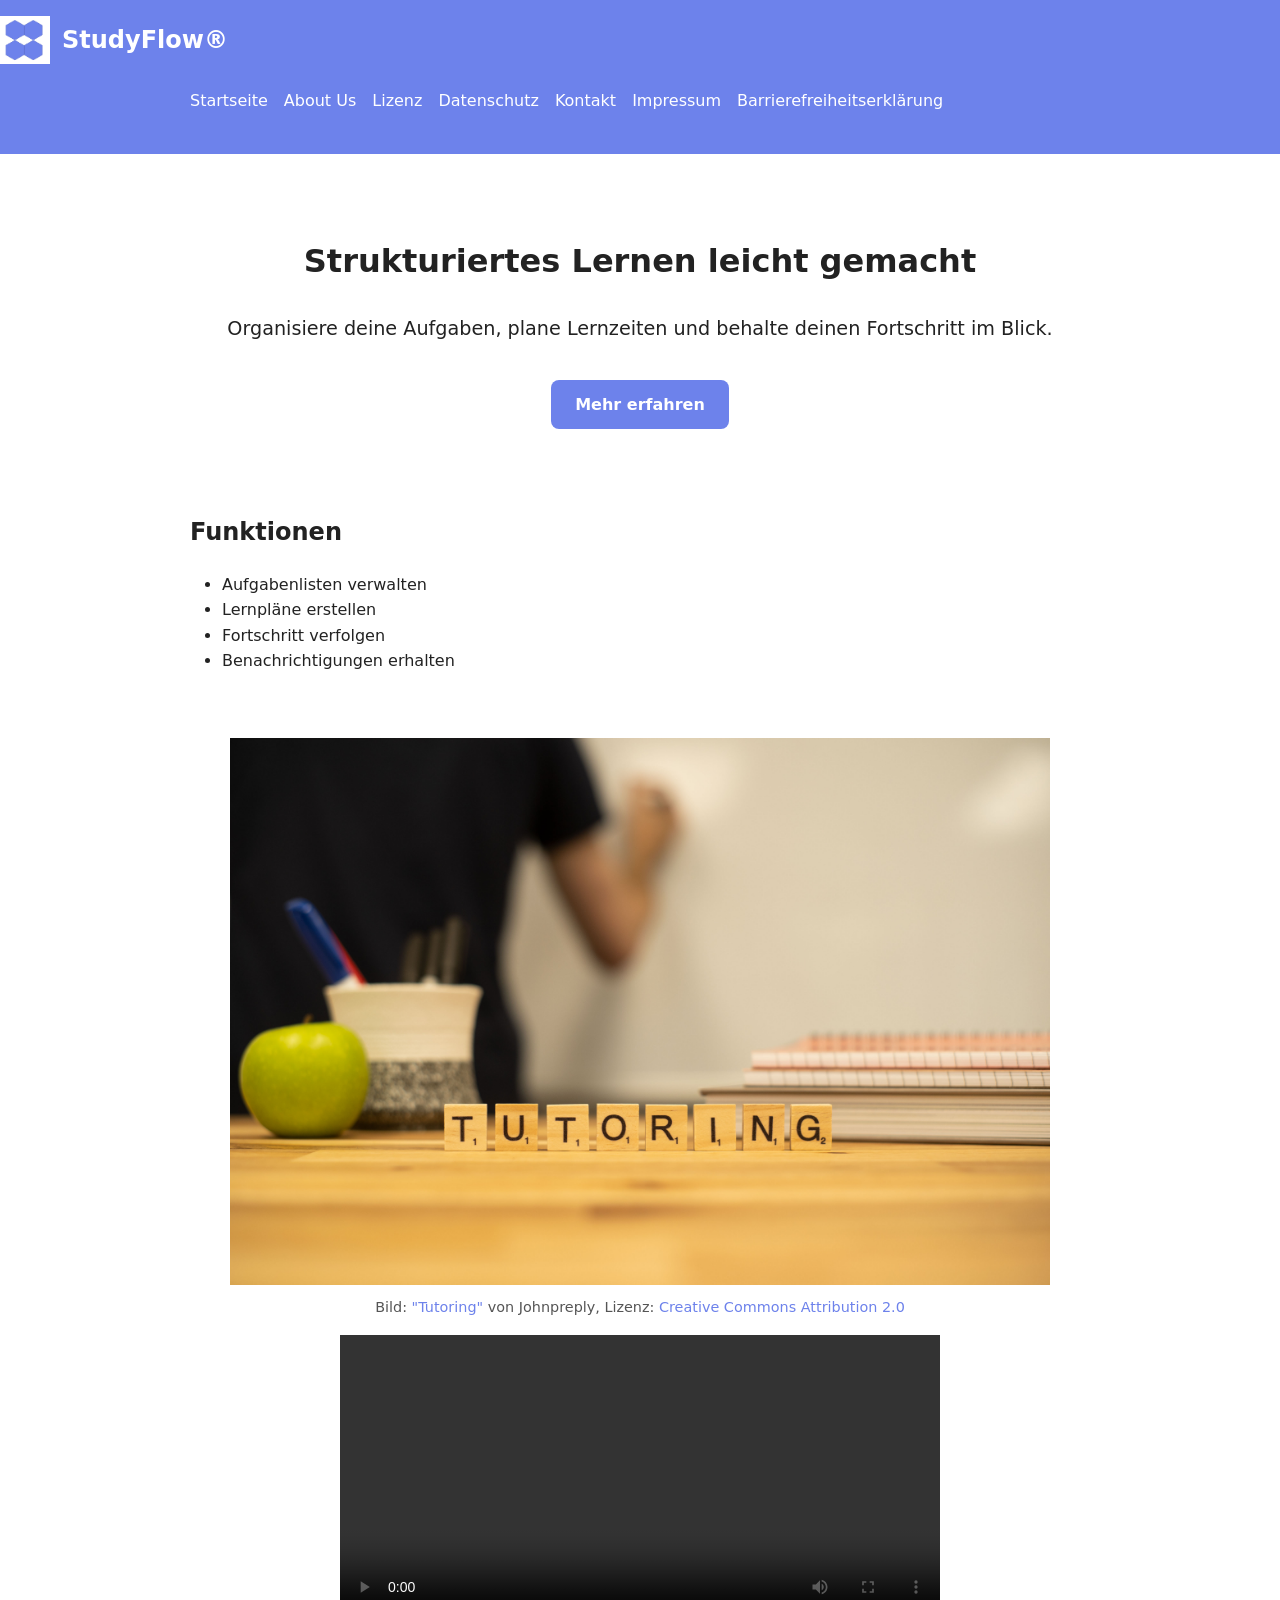
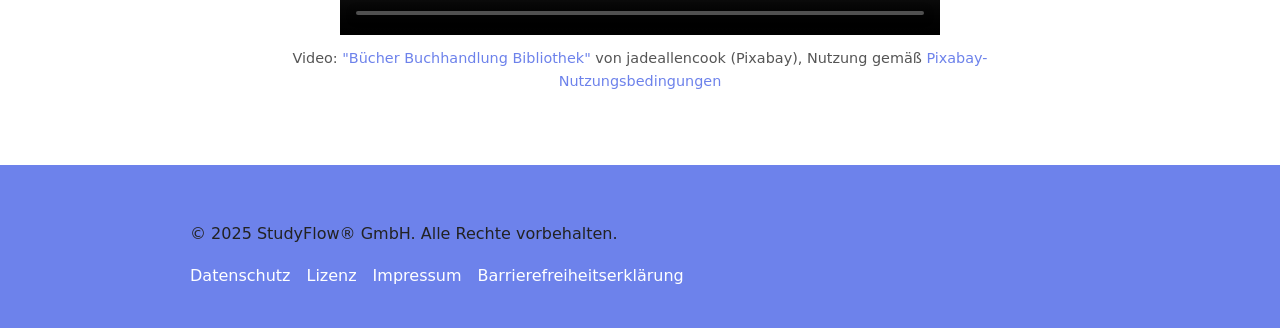
==== index.html @ ee3e5a9d "Add files via upload" ====
<!DOCTYPE html>
<html lang="de">
<head>
    <meta charset="UTF-8">
    <meta name="viewport" content="width=device-width, initial-scale=1.0">
    <title>StudyFlow - Startseite</title>
    <link rel="stylesheet" href="css/style.css">
</head>
<body>
<header>
    <div class="logo-container">
        <img src="images/Bildmarke.png" alt="StudyFlow Logo" class="logo">
        <h1 class="site-title">StudyFlow&reg;</h1>
    </div>
    <div class="container header-container">
        <nav>
            <ul>
                <li><a href="index.html">Startseite</a></li>
                <li><a href="about.html">About Us</a></li>
                <li><a href="license.html">Lizenz</a></li>
                <li><a href="privacy.html">Datenschutz</a></li>
                <li><a href="contact.html">Kontakt</a></li>
                <li><a href="imprint.html">Impressum</a></li>
                <li><a href="barrierefreiheitserklärung.html">Barrierefreiheitserklärung</a></li>
            </ul>
        </nav>
    </div>
</header>

<main class="container">
    <section class="hero">
        <h2>Strukturiertes Lernen leicht gemacht</h2>
        <p>Organisiere deine Aufgaben, plane Lernzeiten und behalte deinen Fortschritt im Blick.</p>
        <a class="btn" >Mehr erfahren</a>
    </section>

    <section class="features">
        <h2>Funktionen</h2>
        <ul>
            <li>Aufgabenlisten verwalten</li>
            <li>Lernpläne erstellen</li>
            <li>Fortschritt verfolgen</li>
            <li>Benachrichtigungen erhalten</li>
        </ul>
    </section>
    <figure>
        <img
                src="images/Tutoring.jpg"
                alt="Holzsteine, die zusammen das Wort Tutoring buchstabieren"
        >
        <figcaption>
            Bild: <a href="https://commons.wikimedia.org/wiki/File:Tutoring.jpg">
            "Tutoring"</a> von Johnpreply, Lizenz: <a href="https://creativecommons.org/licenses/by/2.0/">Creative Commons Attribution 2.0</a>
        </figcaption>
    </figure>
    <figure>
        <video controls width="600">
            <source src="images/video.mp4" type="video/mp4">
            Ihr Browser unterstützt dieses Video nicht.
        </video>
        <figcaption>
            Video: <a href="https://pixabay.com/de/videos/bücher-buchhandlung-bibliothek-140593/">"Bücher Buchhandlung Bibliothek"</a> von jadeallencook (Pixabay),
            Nutzung gemäß <a href="https://pixabay.com/de/service/terms/">Pixabay-Nutzungsbedingungen</a>
        </figcaption>
    </figure>
</main>

<footer>
    <div class="container footer-container">
        <p>&copy; 2025 StudyFlow&reg; GmbH. Alle Rechte vorbehalten.</p>
        <nav>
            <ul>
                <li><a href="privacy.html">Datenschutz</a></li>
                <li><a href="license.html">Lizenz</a></li>
                <li><a href="imprint.html">Impressum</a></li>
                <li><a href="barrierefreiheitserklärung.html">Barrierefreiheitserklärung</a></li>
            </ul>
        </nav>
    </div>
</footer>
</body>
</html>
---- css/style.css ----
/* Grundfarben & WCAG-konform */
:root {
    --primary-color: #6d82eb; /* Blau */
    --text-color: #222222;
    --background-color: #ffffff;
    --accent-color: #6d82eb; /* Optional für Buttons */
}
body {
    font-family: system-ui, -apple-system, sans-serif;
    color: var(--text-color);
    background-color: var(--background-color);
    line-height: 1.6;
    margin: 0;
    padding: 0;
}
a {
    color: var(--primary-color);
    text-decoration: none;
}
a:focus-visible {
    outline: 3px solid var(--accent-color);
    outline-offset: 2px;
}
.container {
    max-width: 900px;
    margin: 0 auto;
    padding: 1.5rem;
}
/* Header */
header {
    background-color: var(--primary-color);
    color: #ffffff;
    padding: 1rem 0;
}
.header-container {
    display: flex;
    justify-content: space-between;
    align-items: center;
}
header h1 {
    margin: 0;
}
nav ul {
    list-style: none;
    display: flex;
    gap: 1rem;
    margin: 0;
    padding: 0;
}
nav a {
    color: #ffffff;
    font-weight: bold;
}
nav a:focus-visible {
    outline: 3px solid #6d82eb;
    outline-offset: 2px;
}
/* Hero */
.hero {
    text-align: center;
    padding: 2rem 0;
}
.hero h2 {
    font-size: 2rem;
}
.hero p {
    font-size: 1.2rem;
}
.btn {
    display: inline-block;
    margin-top: 1rem;
    background-color: var(--accent-color);
    color: var(--background-color);
    padding: 0.75rem 1.5rem;
    border-radius: 0.5rem;
    font-weight: bold;
}
.btn:focus-visible {
    outline: 3px solid #005FCC;
    outline-offset: 2px;
}
/* Features */
.features {
    padding: 2rem 0;
}
.features ul {
    list-style: disc;
    padding-left: 2rem;
}
/* Footer */
footer {
    background-color: var(--primary-color);
    padding: 1rem 0;
    margin-top: 2rem;
}
.footer-container {
    display: flex;
    justify-content: space-between;
    flex-wrap: wrap;
}
footer nav ul {
    display: flex;
    gap: 1rem;
    padding: 0;
    margin: 0;
}
footer a {
    color: var(--background-color);
}
img {
    max-width: 100%;
    height: auto;
}
/* Header */
.site-header {
    display: flex;
    justify-content: space-between;
    align-items: center;
    padding: 1rem;
    background-color: #6d82eb;
}
.logo-container {
    display: flex;
    align-items: center;
    gap: 0.75rem;
}
/* Header-Logo kleiner */
.logo {
    height: 48px; /* Header-Logo auf 48px Höhe */
    width: auto;
}
.site-title {
    font-size: 1.5rem;
    font-weight: bold;
    color: #ffffff;
}
/* Navigation */
nav ul {
    list-style: none;
    display: flex;
    gap: 1rem;
    margin: 0;
    padding: 0;
}
nav a {
    color: #ffffff;
    text-decoration: none;
    font-weight: 500;
}
nav a:focus,
nav a:hover {
    text-decoration: underline;
}
/* About-us Logo */
.about-logo {
    max-width: 200px; /* passt ins Textlayout */
    height: auto; /* proportional */
    display: block;
    margin: 1rem auto; /* zentriert */
}
/* Optional: Figure Styling */
figure {
    text-align: center;
}
figcaption {
    font-size: 0.9rem;
    color: #555555;
    margin-top: 0.25rem;
}
main {
    padding: 2rem; /* 2rem Abstand rundherum */
    max-width: 1000px; /* optional: begrenzt Breite auf große Bildschirme */
    margin: 0 auto; /* zentriert auf dem Bildschirm */
}
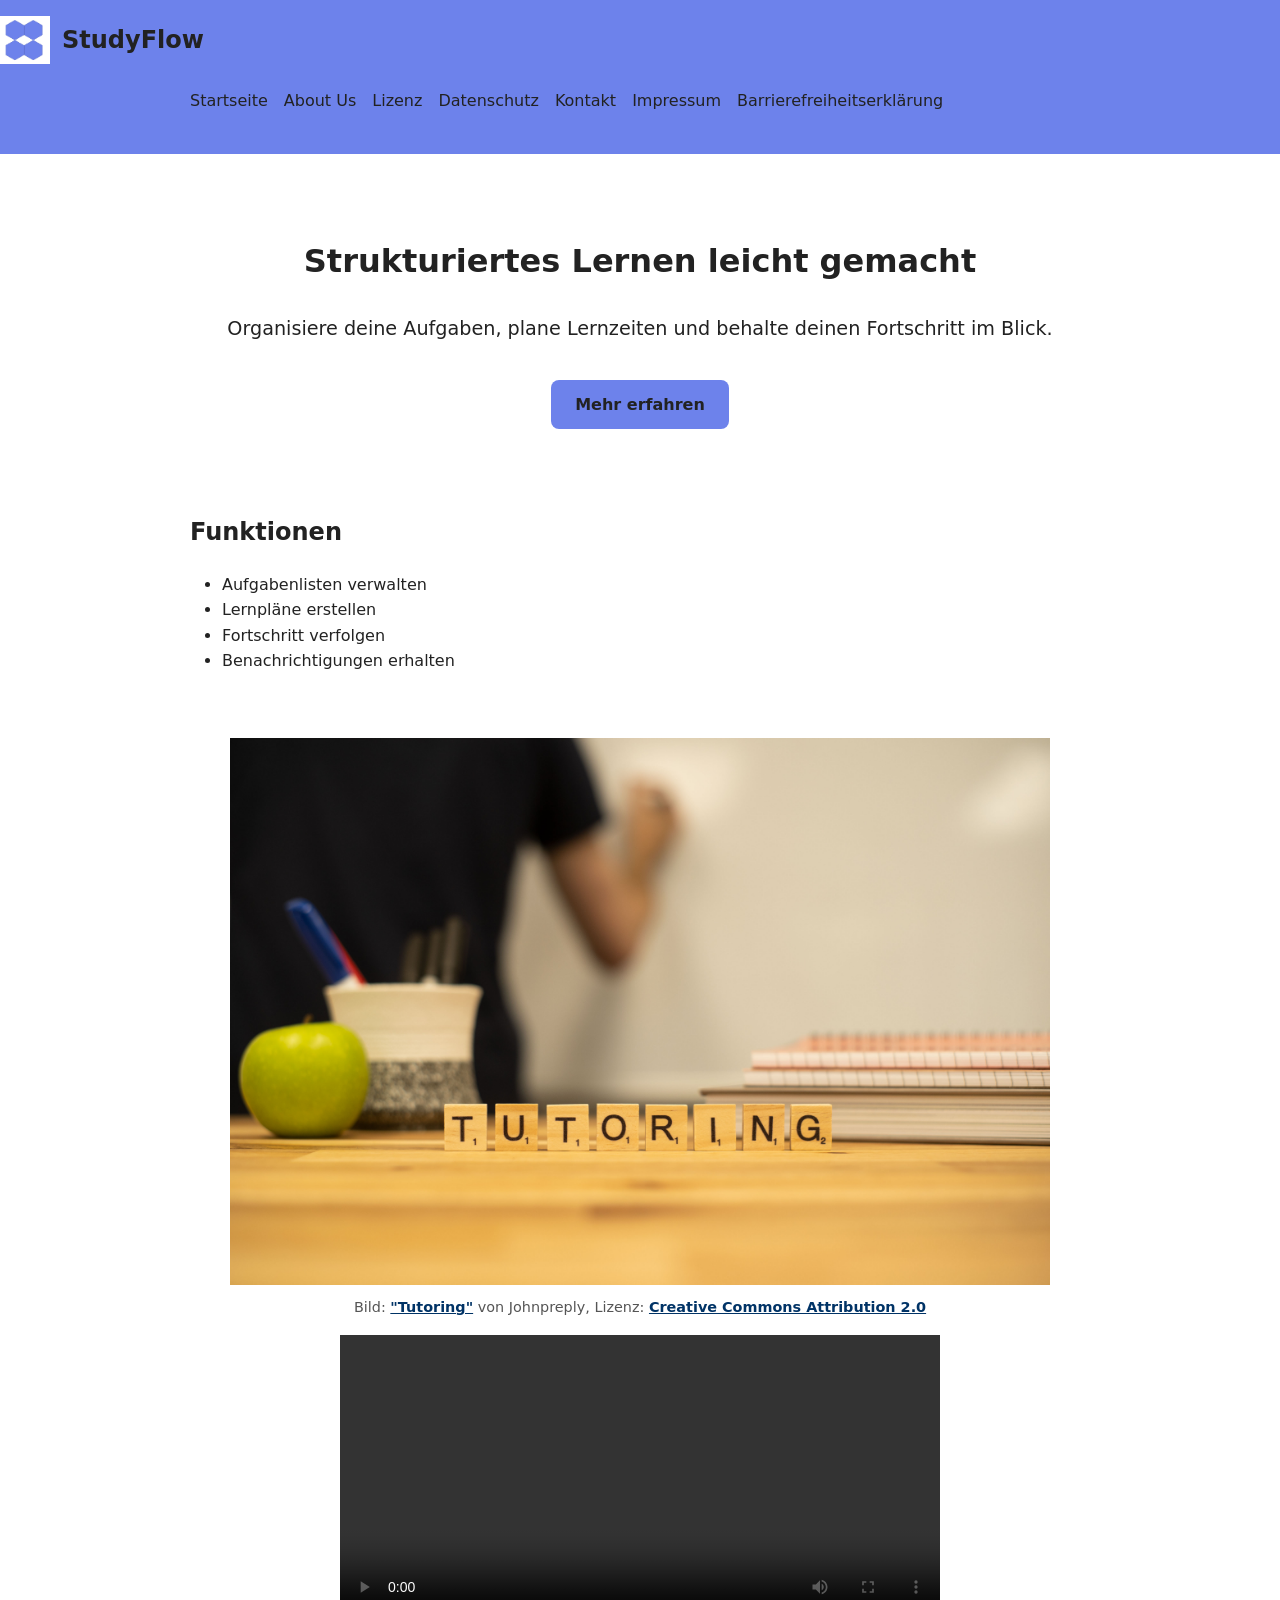
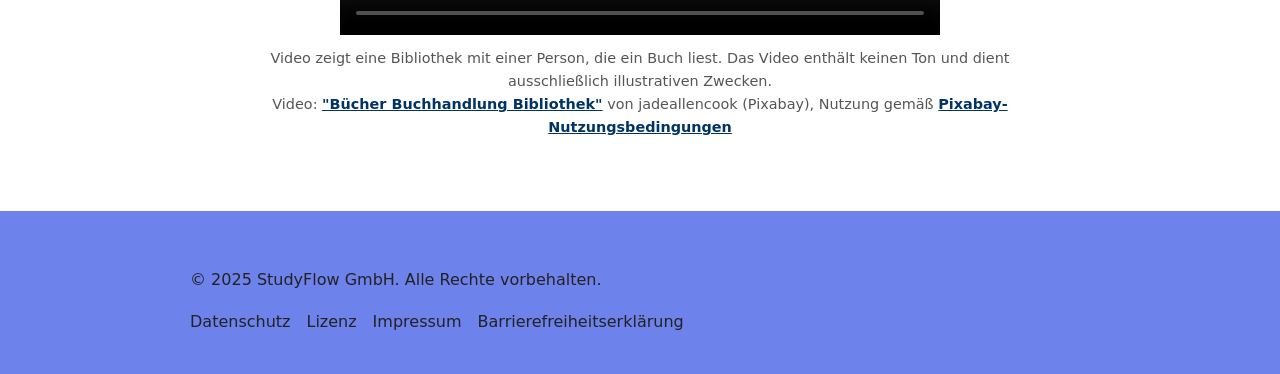
==== commit 31d4eecd: "Add files via upload" ====
--- a/index.html
+++ b/index.html
@@ -10,14 +10,14 @@
 <header>
     <div class="logo-container">
         <img src="images/Bildmarke.png" alt="StudyFlow Logo" class="logo">
-        <h1 class="site-title">StudyFlow&reg;</h1>
+        <h1 class="site-title">StudyFlow</h1>
     </div>
     <div class="container header-container">
         <nav>
             <ul>
                 <li><a href="index.html">Startseite</a></li>
                 <li><a href="about.html">About Us</a></li>
-                <li><a href="license.html">Lizenz</a></li>
+                <li><a href="lizenz.html">Lizenz</a></li>
                 <li><a href="privacy.html">Datenschutz</a></li>
                 <li><a href="contact.html">Kontakt</a></li>
                 <li><a href="imprint.html">Impressum</a></li>
@@ -59,6 +59,8 @@
             Ihr Browser unterstützt dieses Video nicht.
         </video>
         <figcaption>
+            Video zeigt eine Bibliothek mit einer Person, die ein Buch liest.
+            Das Video enthält keinen Ton und dient ausschließlich illustrativen Zwecken.<br>
             Video: <a href="https://pixabay.com/de/videos/bücher-buchhandlung-bibliothek-140593/">"Bücher Buchhandlung Bibliothek"</a> von jadeallencook (Pixabay),
             Nutzung gemäß <a href="https://pixabay.com/de/service/terms/">Pixabay-Nutzungsbedingungen</a>
         </figcaption>
@@ -67,11 +69,11 @@
 
 <footer>
     <div class="container footer-container">
-        <p>&copy; 2025 StudyFlow&reg; GmbH. Alle Rechte vorbehalten.</p>
+        <p>&copy; 2025 StudyFlow GmbH. Alle Rechte vorbehalten.</p>
         <nav>
             <ul>
                 <li><a href="privacy.html">Datenschutz</a></li>
-                <li><a href="license.html">Lizenz</a></li>
+                <li><a href="lizenz.html">Lizenz</a></li>
                 <li><a href="imprint.html">Impressum</a></li>
                 <li><a href="barrierefreiheitserklärung.html">Barrierefreiheitserklärung</a></li>
             </ul>
--- a/css/style.css
+++ b/css/style.css
@@ -29,7 +29,7 @@
 /* Header */
 header {
     background-color: var(--primary-color);
-    color: #ffffff;
+    color: #222222;
     padding: 1rem 0;
 }
 .header-container {
@@ -48,7 +48,7 @@
     padding: 0;
 }
 nav a {
-    color: #ffffff;
+    color: #222222;
     font-weight: bold;
 }
 nav a:focus-visible {
@@ -70,7 +70,7 @@
     display: inline-block;
     margin-top: 1rem;
     background-color: var(--accent-color);
-    color: var(--background-color);
+    color: #222222;
     padding: 0.75rem 1.5rem;
     border-radius: 0.5rem;
     font-weight: bold;
@@ -132,7 +132,7 @@
 .site-title {
     font-size: 1.5rem;
     font-weight: bold;
-    color: #ffffff;
+    color: #222222;
 }
 /* Navigation */
 nav ul {
@@ -143,7 +143,7 @@
     padding: 0;
 }
 nav a {
-    color: #ffffff;
+    color: #222222;
     text-decoration: none;
     font-weight: 500;
 }
@@ -171,4 +171,21 @@
     padding: 2rem; /* 2rem Abstand rundherum */
     max-width: 1000px; /* optional: begrenzt Breite auf große Bildschirme */
     margin: 0 auto; /* zentriert auf dem Bildschirm */
-}+}
+/* Barrierefreie Medien-Links */
+figcaption a {
+    color: #003366; /* dunkles Blau */
+    font-weight: 600;
+    text-decoration: underline;
+}
+
+figcaption a:hover,
+figcaption a:focus {
+    color: #001a33;
+    text-decoration-thickness: 2px;
+}
+
+figcaption a:focus-visible {
+    outline: 3px solid #003366;
+    outline-offset: 2px;
+}
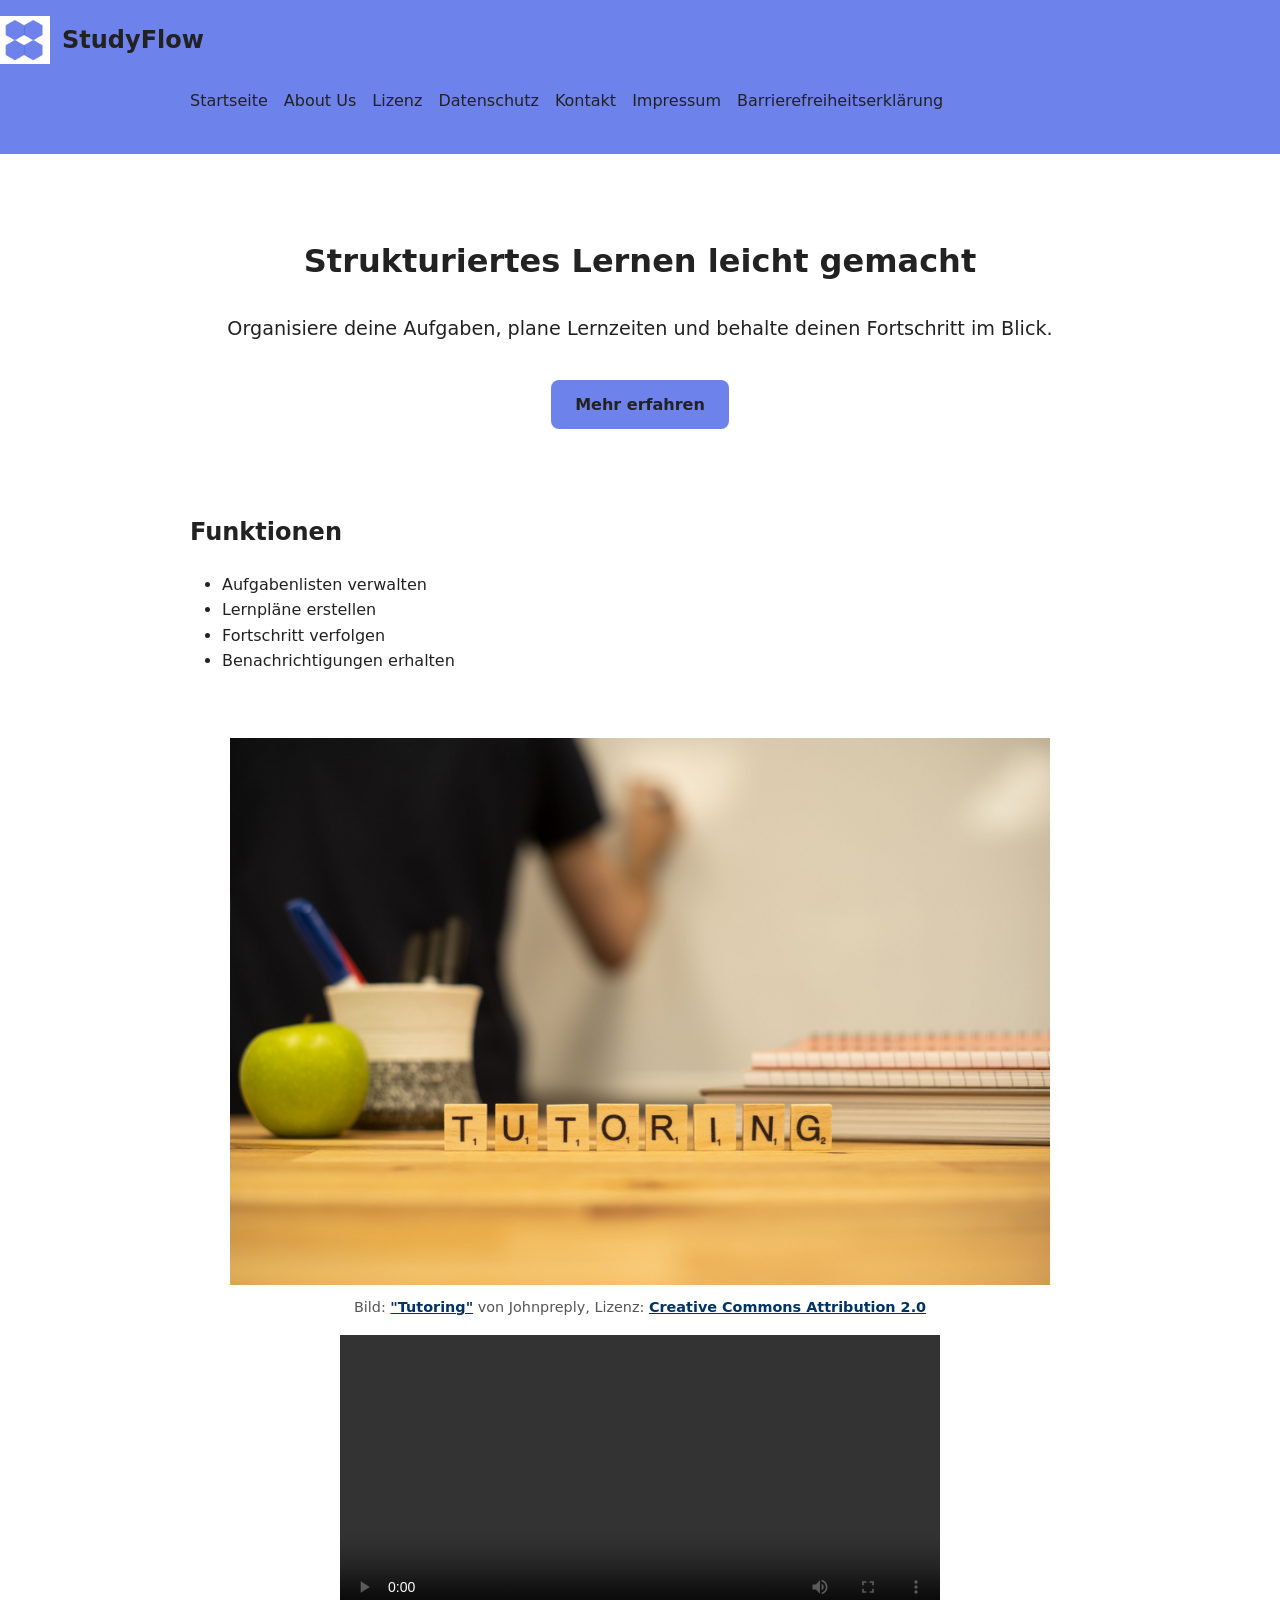
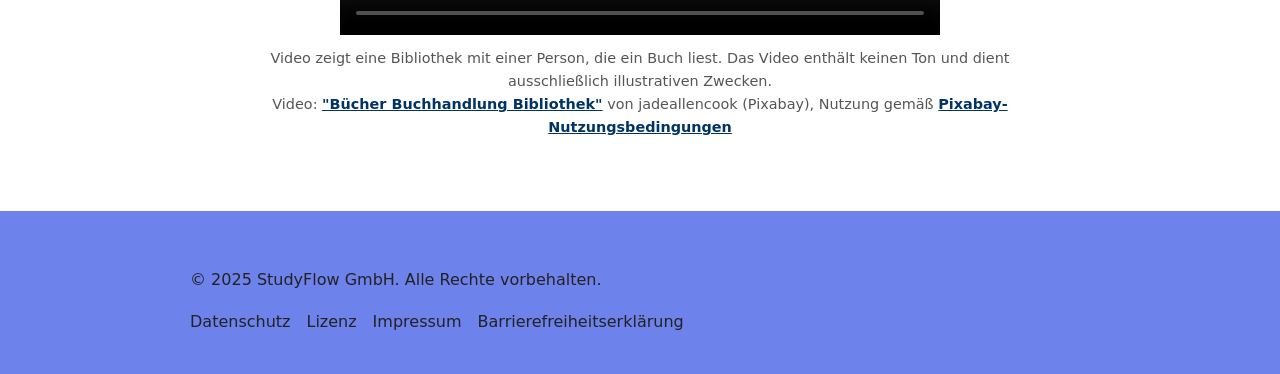
==== commit 2f9c3a17: "Add files via upload" ====
--- a/index.html
+++ b/index.html
@@ -3,7 +3,7 @@
 <head>
     <meta charset="UTF-8">
     <meta name="viewport" content="width=device-width, initial-scale=1.0">
-    <title>StudyFlow - Startseite</title>
+    <title>Startseite - StudyFlow</title>
     <link rel="stylesheet" href="css/style.css">
 </head>
 <body>
--- a/css/style.css
+++ b/css/style.css
@@ -189,3 +189,21 @@
     outline: 3px solid #003366;
     outline-offset: 2px;
 }
+/* Spezieller Link für WAVE */
+.wave-link {
+    color: #003366; /* dunkles Blau */
+    font-weight: 600;
+    text-decoration: underline;
+}
+
+.wave-link:hover,
+.wave-link:focus {
+    color: #001a33;
+    text-decoration-thickness: 2px;
+}
+
+.wave-link:focus-visible {
+    outline: 3px solid #003366;
+    outline-offset: 2px;
+}
+
